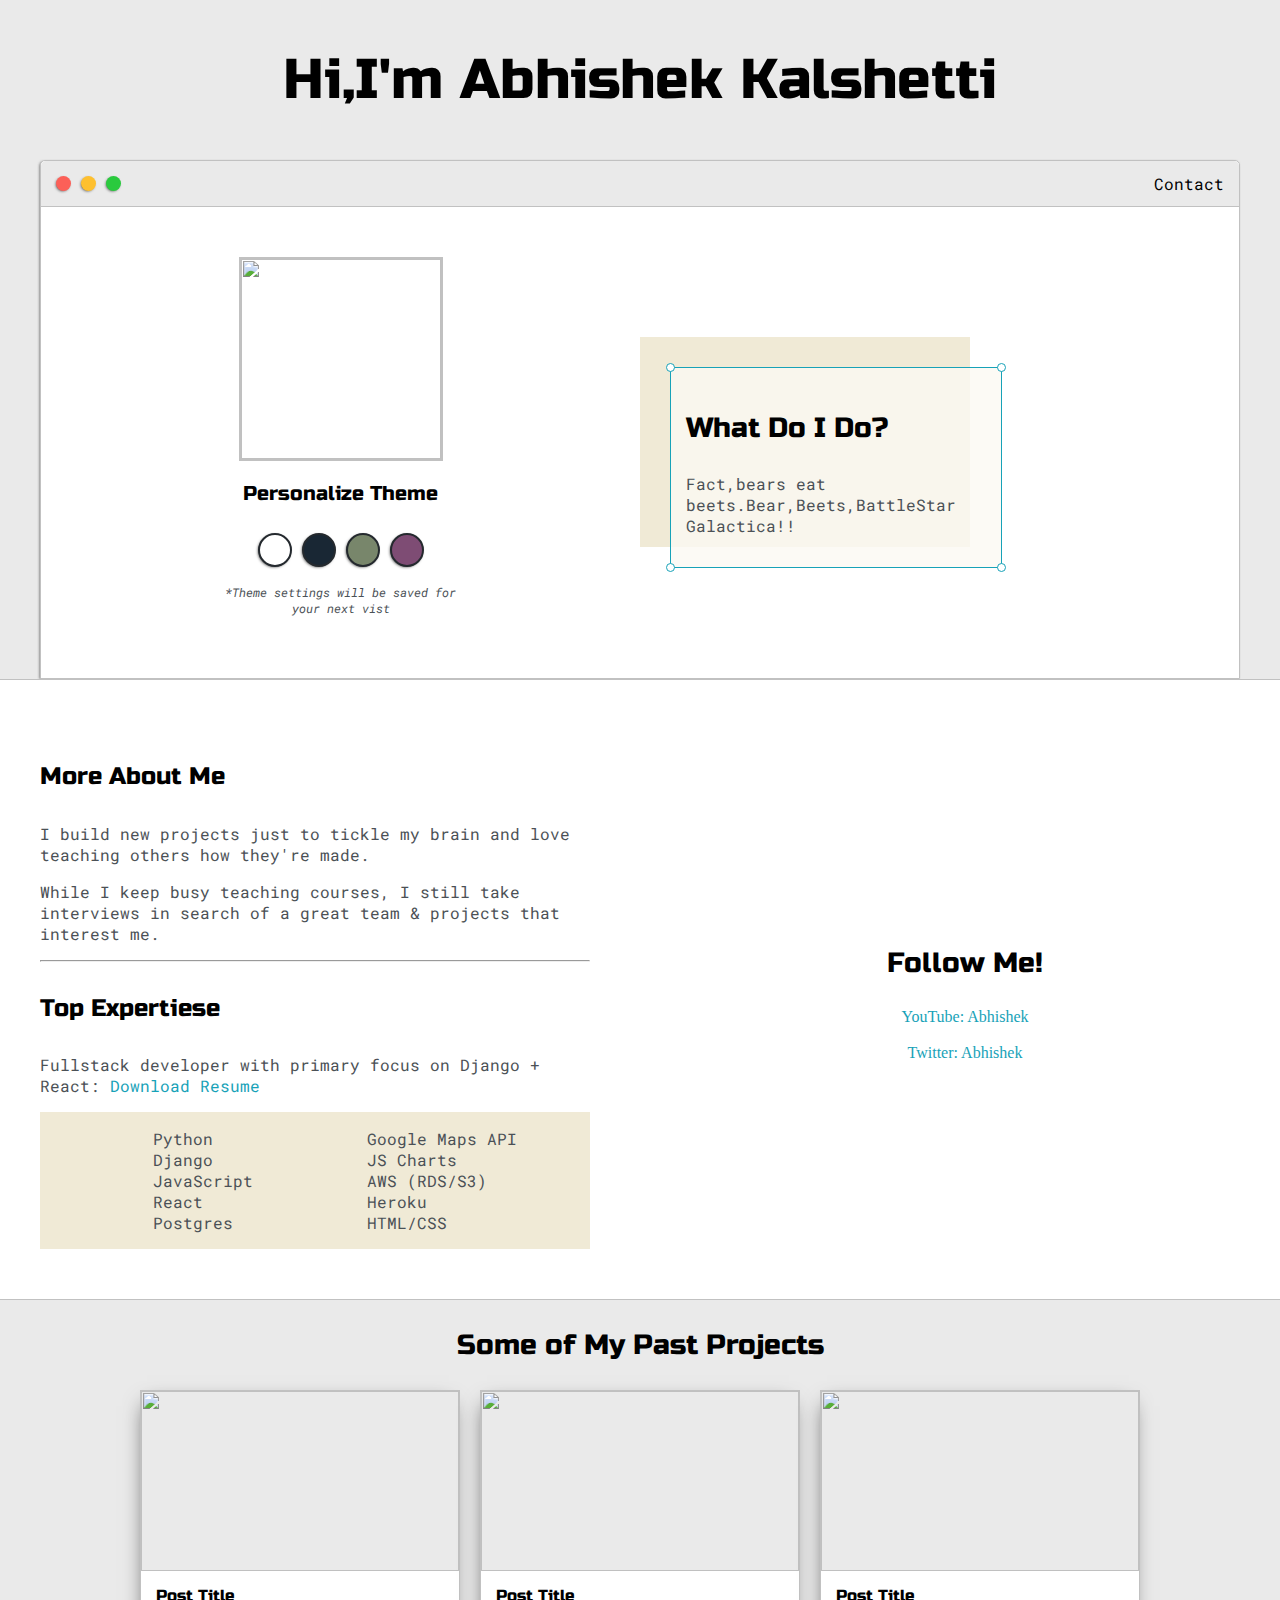
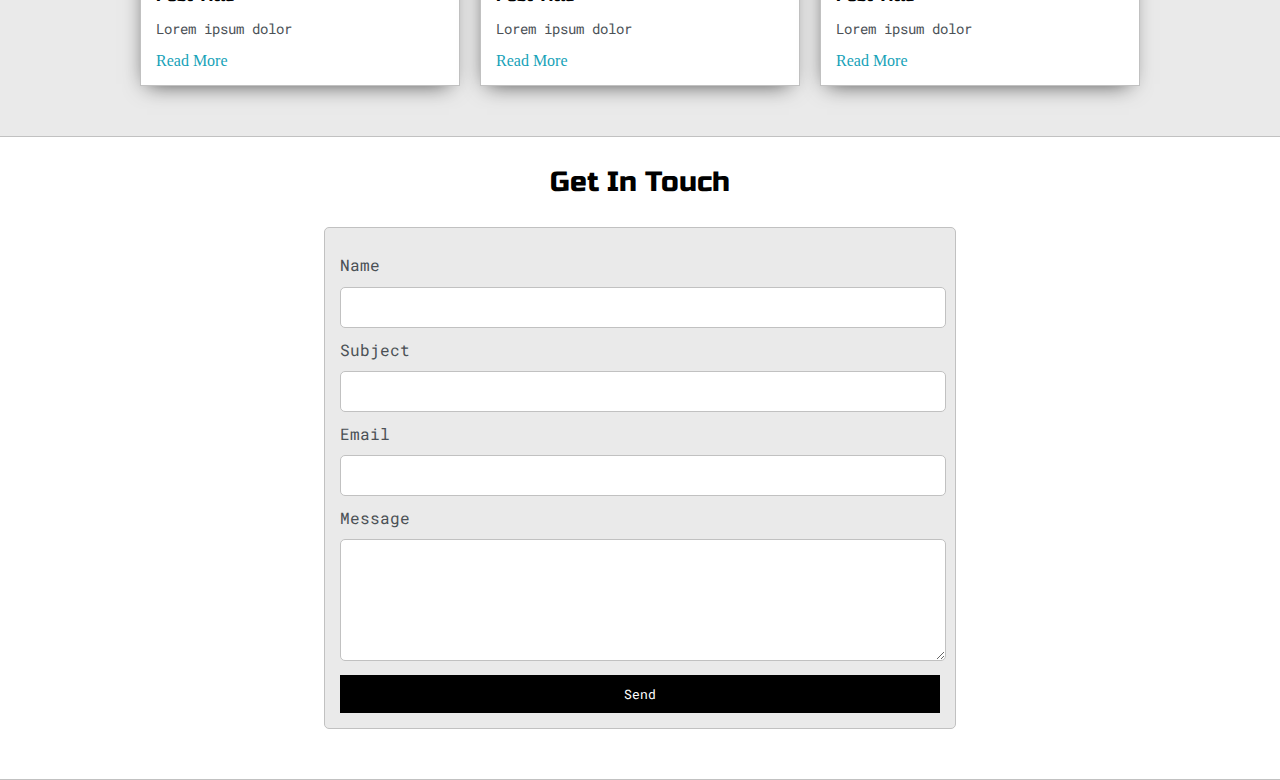
==== index.html @ d37646ea "Add files via upload" ====
<!DOCTYPE html>
<html lang="en">
<head>
    <meta charset="UTF-8">
    <meta name="viewport" content="width=device-width, initial-scale=1, maximum-scale=1, minimum-scale=1" />
    <title>Abhishek Kalshetti</title>
    <link href="https://fonts.googleapis.com/css2?family=Russo+One&display=swap" rel="stylesheet">
    <link href="https://fonts.googleapis.com/css2?family=Roboto+Mono:wght@500&family=Russo+One&display=swap" rel="stylesheet">

    <link rel="stylesheet" href="default.css">
    <!-- <link id="theme-style" rel="stylesheet" href="blue.css">  -->
    <link id="theme-style" rel="stylesheet" href="">
</head>
<body>
    <section class="s1">
        <div class="main-container">
            <div class="greeting-wrapper">
                <h1>Hi,I'm Abhishek Kalshetti</h1>
 
            </div>
            <div class="intro-wrapper">
                <div class="nav-wrapper">
                        <div class="dots-wrapper">
                            <div id="dot-1" class="browser-dot"></div>
                            <div id="dot-2" class="browser-dot"></div>
                            <div id="dot-3" class="browser-dot"></div>
                            
                            <div></div>
                        </div>
                        <div id="navigation">
                            <li><a href="#">Contact</a></li>
                            <!-- <li><a href="#">Contact</a></li> -->
                        </div>
                </div>
                <div class="left-column">
                    <img src="images/profile.jpeg" id="profile_pic" alt="">
                    <h5 style="text-align: center; line-height: 0;">Personalize Theme</h5>
                    <div id="theme-options-wrapper">
						<div data-mode="light" id="light-mode" class="theme-dot"></div>
						<div data-mode="blue" id="blue-mode" class="theme-dot"></div>
						<div data-mode="green" id="green-mode" class="theme-dot"></div>
                        <div data-mode="purple" id="purple-mode" class="theme-dot"></div>
                        
                    </div>
                    <p id="settings-note">*Theme settings will be saved for<br>your next vist</p>
            </div>
            <div class="right-column">
                <div id="preview-shadow">
                    <div id="preview">
                        <div id="corner-tl" class="corner"></div>
                        <div id="corner-tr" class="corner"></div>
                        <h3>What Do I Do?</h3>
                        <p>
                            Fact,bears eat beets.Bear,Beets,BattleStar Galactica!!
                        </p>
                        <div id="corner-br" class="corner"></div>
                                <div id="corner-bl" class="corner"></div>
                    </div>
                </div>
               
        </div>
            </div>
          
        </div>
    </section>
    <section class="s2">
        <div class="main-container">
            <div class="about-wrapper">
                <div class="about-me">
                    <h4>More About Me</h4>
                    <p>I build new projects just to tickle my brain and love teaching others how they're made.</p>
                    <p>While I keep busy teaching courses, I still take interviews in search of a great team & projects that interest me.

                    </p>
                    <hr>
                    <h4>Top Expertiese</h4>
                    <p>
                        Fullstack developer with primary focus on Django + React: <a target="_blank" href="Abhishek_Kalshetti_2021.pdf">Download Resume</a>
                    </p>
                    <div id="skills">
                        <ul>
							<li>Python</li>
							<li>Django</li>
							<li>JavaScript</li>
							<li>React</li>
							<li>Postgres</li>
						</ul>

						<ul>
							<li>Google Maps API</li>
							<li>JS Charts</li>
							<li>AWS (RDS/S3)</li>
							<li>Heroku</li>
							<li>HTML/CSS</li>
						</ul>
                    </div>
                </div>
               
                <div class="social-links">
                    <img id="social_img" src="images/about.jpg" alt="">
                    <h3>Follow Me!</h3>
                    <a target="_blank" href="https://www.youtube.com/c/dennisivy">YouTube: Abhishek</a>
					<br>
					<a target="_blank" href="https://twitter.com/dennisivy11">Twitter: Abhishek</a>
                </div>
            </div>
        </div>
    </section>
    <section class="s1">
        <div class="main-container">
            <h3 style="text-align: center;">Some of My Past Projects</h3>
            <div class="post-wrapper">
                <div>
                    <div class="post">
                        <img class="thumbnail" src="images/profile.jpeg" alt="">
                        <div class="post-preview">
                            <h6 class="post-title">Post Title</h6>
                            <p class="post-intro">Lorem ipsum dolor</p>
                            <a href="post.html">Read More</a>
                        </div>
                        
                    </div>
                </div>
               <div>
                <div class="post">
                    <img class="thumbnail" src="images/profile.jpeg" alt="">
                    <div class="post-preview">
                        <h6 class="post-title">Post Title</h6>
                        <p class="post-intro">Lorem ipsum dolor</p>
                        <a href="post.html">Read More</a>
                    </div>
                </div>
               </div>
              <div>
                <div class="post">
                    <img class="thumbnail" src="images/profile.jpeg" alt="">
                    <div class="post-preview">
                        <h6 class="post-title">Post Title</h6>
                        <p class="post-intro">Lorem ipsum dolor</p>
                        <a href="post.html">Read More</a>
                    </div>
                </div>
              </div>
               
            </div>
        </div>
    </section>
    <section class="s2">
        <div class="main-container">
            <h3  style="text-align: center;">Get In Touch</h3>
            <form action="" id="contact-form">
                <label>Name</label>
				<input class="input-field" type="text" name="name">

				<label>Subject</label>
				<input class="input-field" type="text" name="subject">

				<label>Email</label>
				<input class="input-field" type="text" name="email">

				<label>Message</label>
				<textarea class="input-field" name="message"></textarea>

                <input id="submit-btn" type="submit" value="Send">
            </form>
        </div>
    </section>
    <script type="text/javascript" src="script.js"></script>
</body>
</html>
---- default.css ----
:root{
    --mainColor:#eaeaea;
    --secondaryColor:#fff;
    --borderColor:#c1c1c1;
    --mainText:black;
    --secondaryText:#4b5156;
    --themeDotBorder:#24292e;
    --previewBg:rgb(251, 249, 243, 0.8);
    --previewShadow:#f0ead6;
    --btnColor:black; 
}
body *{
    transition: 2s;
}
html,body{
    padding: 0;
    margin: 0;
}
h1, h2, h3, h4, h5, h6, strong{
    color: var(--mainText);
    font-family: 'Russo One', sans-serif;
    font-weight: 500;
}
li{
    list-style: none;
}
p,li,span,label,input,textarea{
    color: var(--secondaryText);
    font-family: 'Roboto Mono', monospace;
}
a{
    text-decoration: none;
    color:#17a2b8;
}
#navigation{
    margin: 0;
    padding: 10px;
}
#navigation li{
	display: inline-block;
	margin-right: 5px;
	margin-left:5px;
}
ul{
    list-style: none;
}
h1 { font-size: 56px;}
h2 { font-size: 36px;}
h3 { font-size: 28px;}
h4 { font-size: 24px;}
h5 { font-size: 20px;}
h6 { font-size: 16px;}
.s1{
    background-color: var(--mainColor);
    border-bottom:1px solid var(--borderColor);
    overflow: auto;
}
.s2{
    background-color: var(--secondaryColor);
    border-bottom: 1px solid var(--borderColor);
    overflow: auto;
}
.main-container{
    width: 1200px;
    margin: 0 auto;
}
@media screen and (max-width:1200 px)
{
    .main-container{
        width: 95%;
    }
}
@media screen and (max-width:800 px)
{
    .intro-wrapper{
        
        grid-template-columns: 1fr;
        /* grid-template-rows: 3em 30em; */
        grid-template-areas: 
        'nav-wrapper'
        'left-column'
        'right-column'
        ;
    }
    .right-column{
        justify-content: center;
    }
}
.intro-wrapper{
    background-color: var(--secondaryColor);
    border: 1px solid var(--borderColor);
    border-radius:5px 5px 0 0;

    -webkit-box-shadow: -1px 1px 3px -1px rgba(0,0,0,0.75);
	-moz-box-shadow: -1px 1px 3px -1px rgba(0,0,0,0.75);
    box-shadow: -1px 1px 3px -1px rgba(0,0,0,0.75);
    display: grid;
    grid-template-columns: 1fr 1fr;
    /* grid-template-rows: 3em 30em; */
    grid-template-areas: 
    'nav-wrapper nav-wrapper'
    'left-column right-column'
    ;
}
.greeting-wrapper{
    display: grid;
    text-align: center;
    align-content: center;
    /* border: 2px dashed lightcoral ; */
    min-height: 10em;
}
.nav-wrapper{
	border-radius:5px 5px 0 0;
	grid-area:nav-wrapper;
	border-bottom: 1px solid var(--borderColor);
	display: flex;
	justify-content: space-between;
	align-items: center;
	background-color: var(--mainColor);
    /* border:1px dashed lightcoral; */
}
.left-column{
    padding-top: 50px;
    padding-bottom: 50px;
    grid-area: left-column;
    /* border:1px dashed lightcoral; */
}

#preview-shadow{
	background-color: var(--previewShadow);
	max-width: 300px;
	height: 180px;
	padding-left: 30px;
	padding-top: 30px;
}
#preview{
	width: 300px;
	border:1.5px solid #17a2b8;
	background-color: var(--previewBg);
	padding:15px;
	position: relative;
}

.right-column{
    grid-area: right-column;
    display: grid;
    padding-top: 50px;
    padding-bottom: 50px;
    align-items: center;
    /* border:1px dashed lightcoral; */
}
.dots-wrapper{
    display: flex;
    padding: 10px;
}
#dot-1{
	background-color:  #FC6058;
}

#dot-2{
	background-color:  #FEC02F;
}

#dot-3{
	background-color:  #2ACA3E;
}
#profile_pic{
	display: block;
	margin:0 auto;

	height: 200px;
	width: 200px;
	object-fit: cover;
	border:2px solid var(--borderColor);
}
#settings-note{
	font-size: 12px;
	font-style: italic;
	text-align: center;
}

.browser-dot{
    margin: 5px;
    background-color: black;
    height: 15px;
    width: 15px;
    border-radius: 50%;
    -webkit-box-shadow: -1px 1px 3px -1px rgba(0,0,0,0.75);
	-moz-box-shadow: -1px 1px 3px -1px rgba(0,0,0,0.75);
	box-shadow: -1px 1px 3px -1px rgba(0,0,0,0.75);
}
#theme-options-wrapper{
    display: flex;
    justify-content: center;
}
.theme-dot{
	height: 30px;
	width: 30px;
	background-color: black;
	border-radius: 50%;

	margin: 5px;
	border:2px solid var(--themeDotBorder);

	-webkit-box-shadow: -1px 1px 3px -1px rgba(0,0,0,0.75);
	-moz-box-shadow: -1px 1px 3px -1px rgba(0,0,0,0.75);
	box-shadow: -1px 1px 3px -1px rgba(0,0,0,0.75);

	cursor: pointer;
}
.theme-dot:hover{
    border-width:5px ;
}
#light-mode{
	background-color: #fff;
}

#blue-mode{
	background-color: #192734;
}

#green-mode{
	background-color: #78866b;
}

#purple-mode{
	background-color: #7E4C74;
}
.corner{
    height: 7px;
    width: 7px;
    border-radius:50% ;
    border:1.5px solid #17a2b8;
	background-color: #fff;
    position: absolute; 
    
}
#corner-tl{
	top:-5px;
	left: -5px
}

#corner-tr{
	top:-5px;
	right: -5px
}


#corner-br{
	bottom:-5px;
	right: -5px
}


#corner-bl{
	bottom:-5px;
	left: -5px
}
.about-wrapper{
	display: grid;
	grid-template-columns: repeat(auto-fit, minmax(320px, 1fr));
	padding-bottom: 50px;
	padding-top: 50px;
	gap:100px;
}
#skills{
    display: flex;
    justify-content: space-evenly;
    background-color: var(--previewShadow);
}
.social-links{
    display: grid;
    align-content: center;
    text-align: center;
}
#social_img{
    width: 100%;
}
.post{
	border:1px solid var(--borderColor);
	-webkit-box-shadow: -2px 7px 21px -9px rgba(0,0,0,0.75);
	-moz-box-shadow: -2px 7px 21px -9px rgba(0,0,0,0.75);
	box-shadow: -2px 7px 21px -9px rgba(0,0,0,0.75);
}
.post-preview{
    background-color: #fff;
    padding:15px ;
}
.post-title{
    color: black;
    margin: 0;
}
.post-intro{
	color:#4b5156;
	font-size: 14px;
}
.post-wrapper{
    display: grid;
    grid-template-columns: repeat(auto-fit,320px);
    gap: 20px;
    justify-content: center;
    padding-bottom:50px ;
}
.thumbnail{
    display:block ;
    object-fit: cover;
    /* justify-content:space-evenly ; */
    width: 100%;
    height: 180px;
}
#submit-btn{
	margin-top: 10px;
	width: 100%;
	padding-top: 10px;
	padding-bottom:10px; 
	color: #fff;
	background-color: var(--btnColor);
	border:none;
}
#contact-form{
	display: block;
	max-width: 600px;
	margin: 0 auto;
	border: 1px solid var(--borderColor);
	padding: 15px;
	border-radius: 5px;
	background-color: var(--mainColor);
	margin-bottom: 50px;

}
#contact-form{
	display: block;
	max-width: 600px;
	margin: 0 auto;
	border: 1px solid var(--borderColor);
	padding: 15px;
	border-radius: 5px;
	background-color: var(--mainColor);
	margin-bottom: 50px;

}
#navigation a{
	color:var(--mainText);
}
#contact-form label{
	line-height: 2.7em;
}

#contact-form textarea{
	min-height: 100px;
	font-size: 14px;
}

.input-field{
	width: 100%;
	padding-top: 10px;
	padding-bottom:10px; 
	background-color: var(--secondaryColor);
	border-radius: 5px;
	border:1px solid var(--borderColor);
	font-size: 14px;
}
---- blue.css ----
:root{
	--mainColor:#15202B;
	--secondaryColor:#192734;

	--borderColor:#164D56;

	--mainText:#fff;
	--secondaryText:#eeeeee;

	--themeDotBorder:#FFF;

	--previewBg:rgb(25, 39, 52, 0.8);
	--previewShadow:#111921;


	--buttonColor:#17a2b8;


}
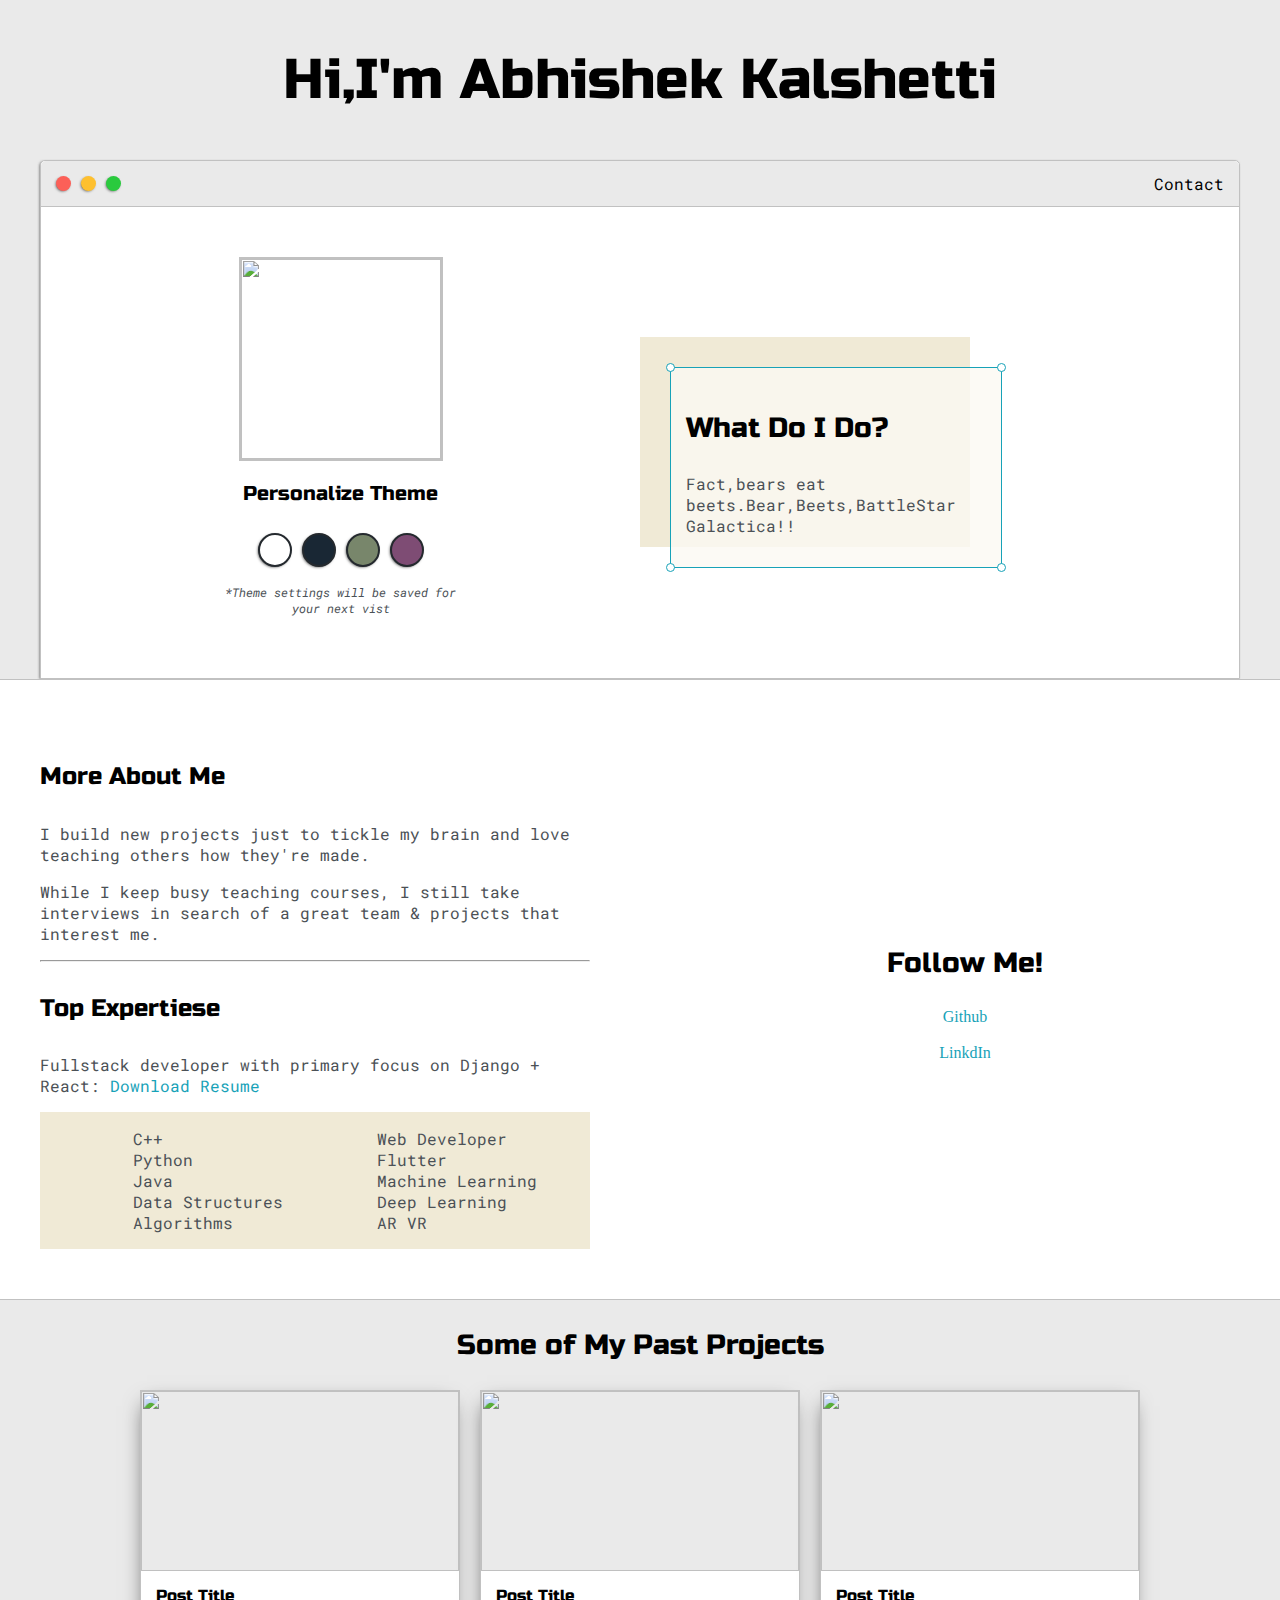
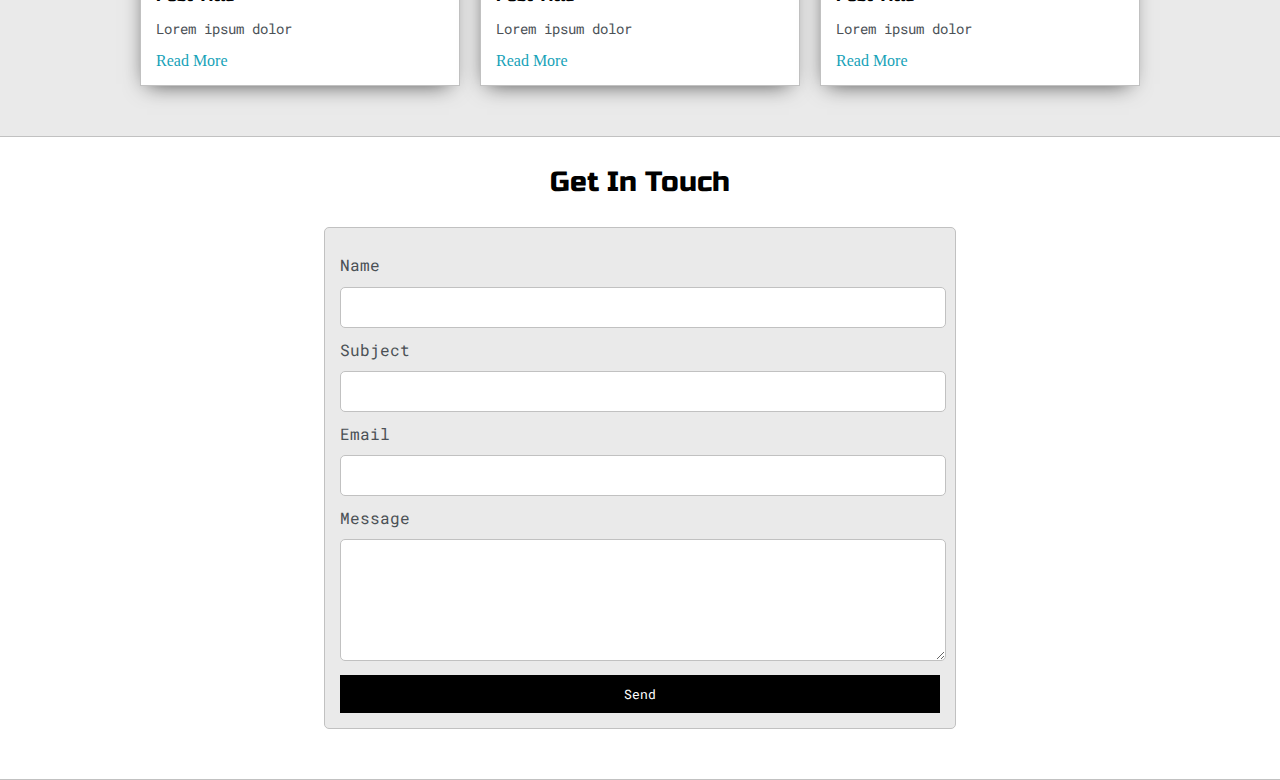
==== commit 362d6718: "Update index.html" ====
--- a/index.html
+++ b/index.html
@@ -28,7 +28,7 @@
                             <div></div>
                         </div>
                         <div id="navigation">
-                            <li><a href="#">Contact</a></li>
+                            <li><a href="index.html#contact">Contact</a></li>
                             <!-- <li><a href="#">Contact</a></li> -->
                         </div>
                 </div>
@@ -79,19 +79,19 @@
                     </p>
                     <div id="skills">
                         <ul>
+							<li>C++</li>
 							<li>Python</li>
-							<li>Django</li>
-							<li>JavaScript</li>
-							<li>React</li>
-							<li>Postgres</li>
+							<li>Java</li>
+							<li>Data Structures</li>
+							<li>Algorithms</li>
 						</ul>
 
 						<ul>
-							<li>Google Maps API</li>
-							<li>JS Charts</li>
-							<li>AWS (RDS/S3)</li>
-							<li>Heroku</li>
-							<li>HTML/CSS</li>
+							<li>Web Developer</li>
+							<li>Flutter</li>
+							<li>Machine Learning</li>
+							<li>Deep Learning</li>
+							<li>AR VR</li>
 						</ul>
                     </div>
                 </div>
@@ -99,9 +99,9 @@
                 <div class="social-links">
                     <img id="social_img" src="images/about.jpg" alt="">
                     <h3>Follow Me!</h3>
-                    <a target="_blank" href="https://www.youtube.com/c/dennisivy">YouTube: Abhishek</a>
+                    <a target="_blank" href="https://github.com/akshetti14">Github</a>
 					<br>
-					<a target="_blank" href="https://twitter.com/dennisivy11">Twitter: Abhishek</a>
+					<a target="_blank" href="https://www.linkedin.com/in/abhishek-kalshetti-1729b5194/">LinkdIn</a>
                 </div>
             </div>
         </div>
@@ -149,6 +149,7 @@
         <div class="main-container">
             <h3  style="text-align: center;">Get In Touch</h3>
             <form action="" id="contact-form">
+                <a name="contact"></a>
                 <label>Name</label>
 				<input class="input-field" type="text" name="name">
 
@@ -167,4 +168,4 @@
     </section>
     <script type="text/javascript" src="script.js"></script>
 </body>
-</html>+</html>
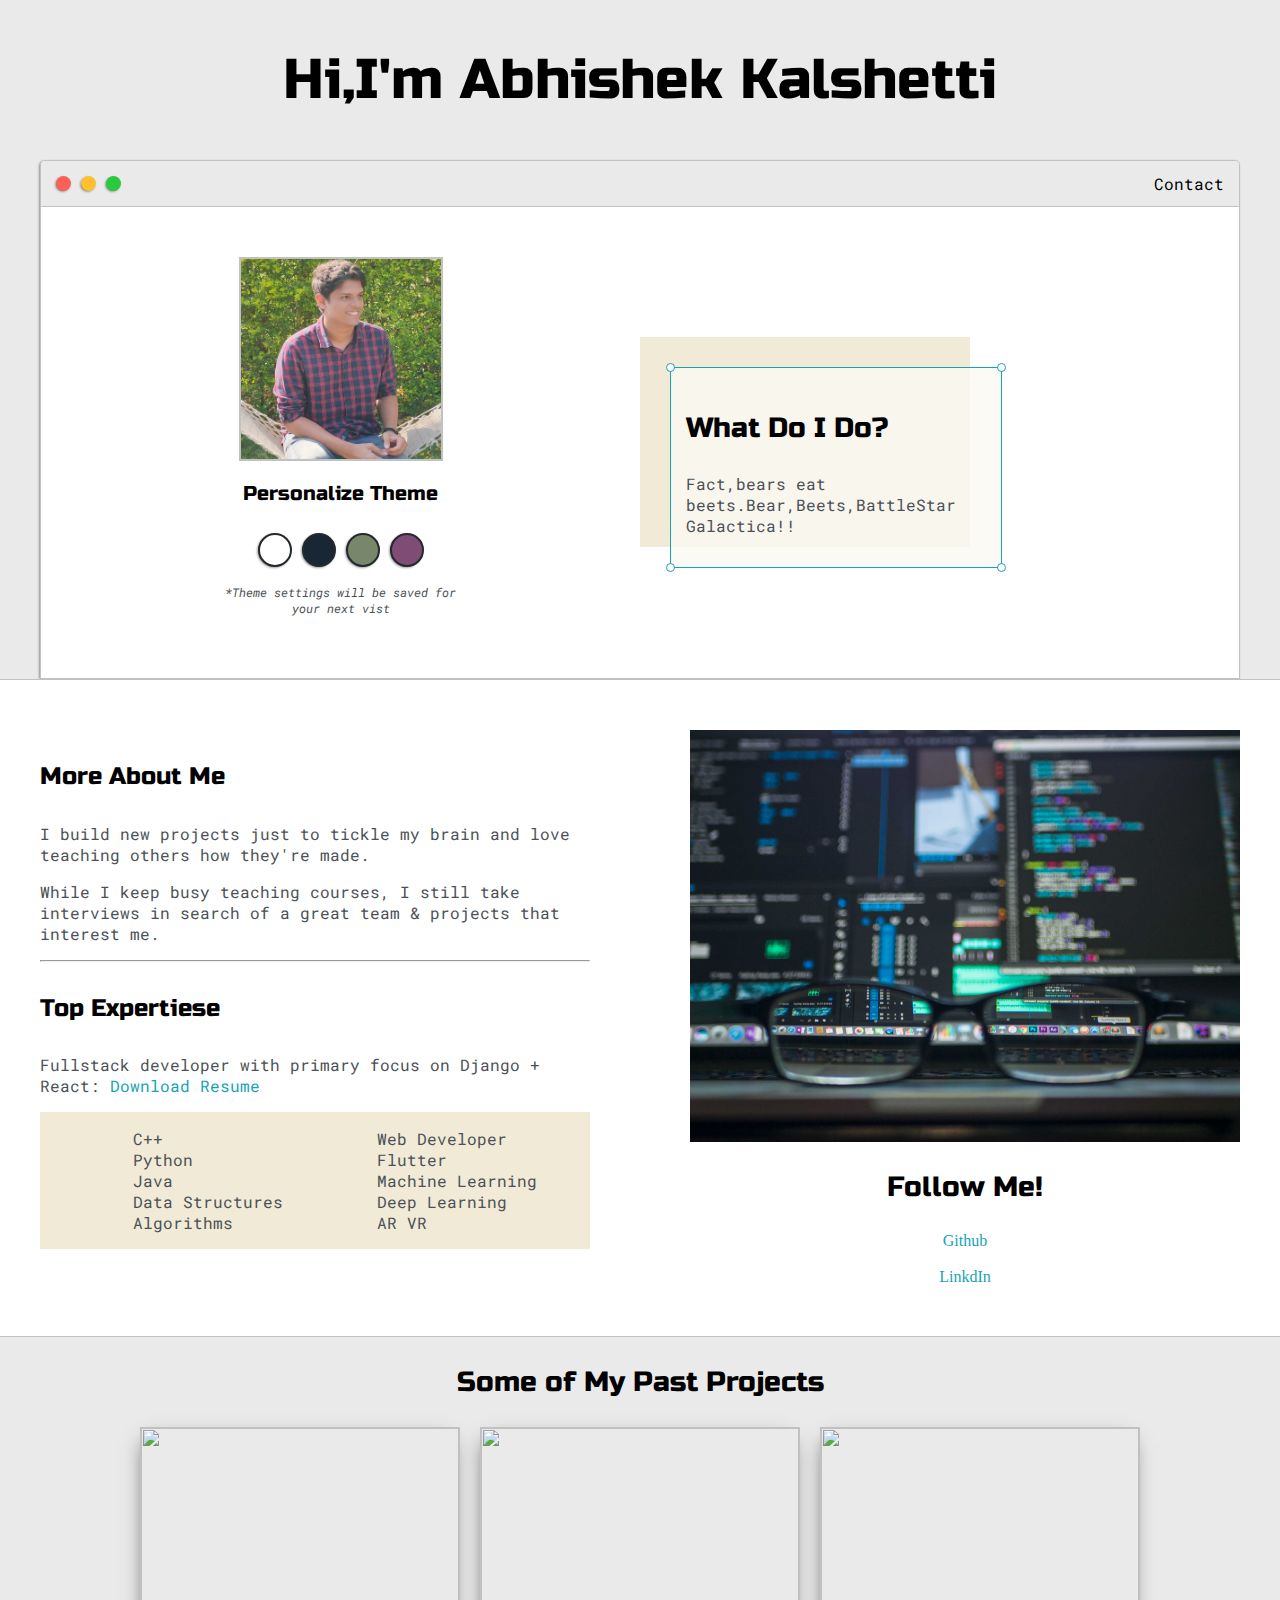
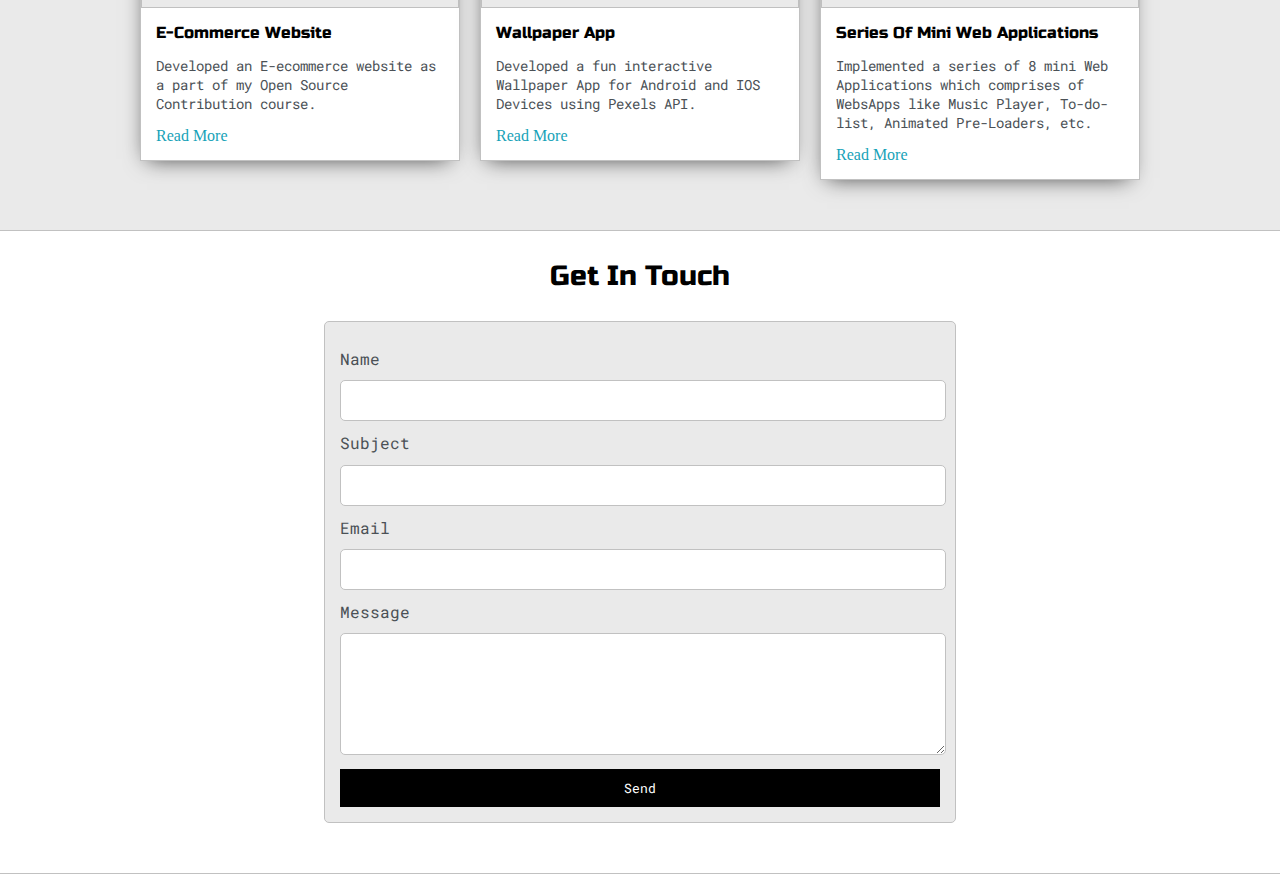
==== commit 05cae67e: "Update index.html" ====
--- a/index.html
+++ b/index.html
@@ -112,10 +112,10 @@
             <div class="post-wrapper">
                 <div>
                     <div class="post">
-                        <img class="thumbnail" src="images/profile.jpeg" alt="">
+                        <img class="thumbnail" src="images/ecom.jpg" alt="">
                         <div class="post-preview">
-                            <h6 class="post-title">Post Title</h6>
-                            <p class="post-intro">Lorem ipsum dolor</p>
+                            <h6 class="post-title">E-Commerce Website</h6>
+                            <p class="post-intro">Developed an E-ecommerce website as a part of my Open Source Contribution course.</p>
                             <a href="post.html">Read More</a>
                         </div>
                         
@@ -123,20 +123,22 @@
                 </div>
                <div>
                 <div class="post">
-                    <img class="thumbnail" src="images/profile.jpeg" alt="">
+                    <img class="thumbnail" src="images/pexel.jpg" alt="">
                     <div class="post-preview">
-                        <h6 class="post-title">Post Title</h6>
-                        <p class="post-intro">Lorem ipsum dolor</p>
+                        <h6 class="post-title">Wallpaper App</h6>
+                        <p class="post-intro">Developed a fun interactive Wallpaper App for Android and IOS
+                            Devices using Pexels API.</p>
                         <a href="post.html">Read More</a>
                     </div>
                 </div>
                </div>
               <div>
                 <div class="post">
-                    <img class="thumbnail" src="images/profile.jpeg" alt="">
+                    <img class="thumbnail" src="images/mini.jpg" alt="">
                     <div class="post-preview">
-                        <h6 class="post-title">Post Title</h6>
-                        <p class="post-intro">Lorem ipsum dolor</p>
+                        <h6 class="post-title">Series Of Mini Web Applications</h6>
+                        <p class="post-intro">Implemented a series of 8 mini Web Applications which comprises of
+                            WebsApps like Music Player, To-do-list, Animated Pre-Loaders, etc.</p>
                         <a href="post.html">Read More</a>
                     </div>
                 </div>
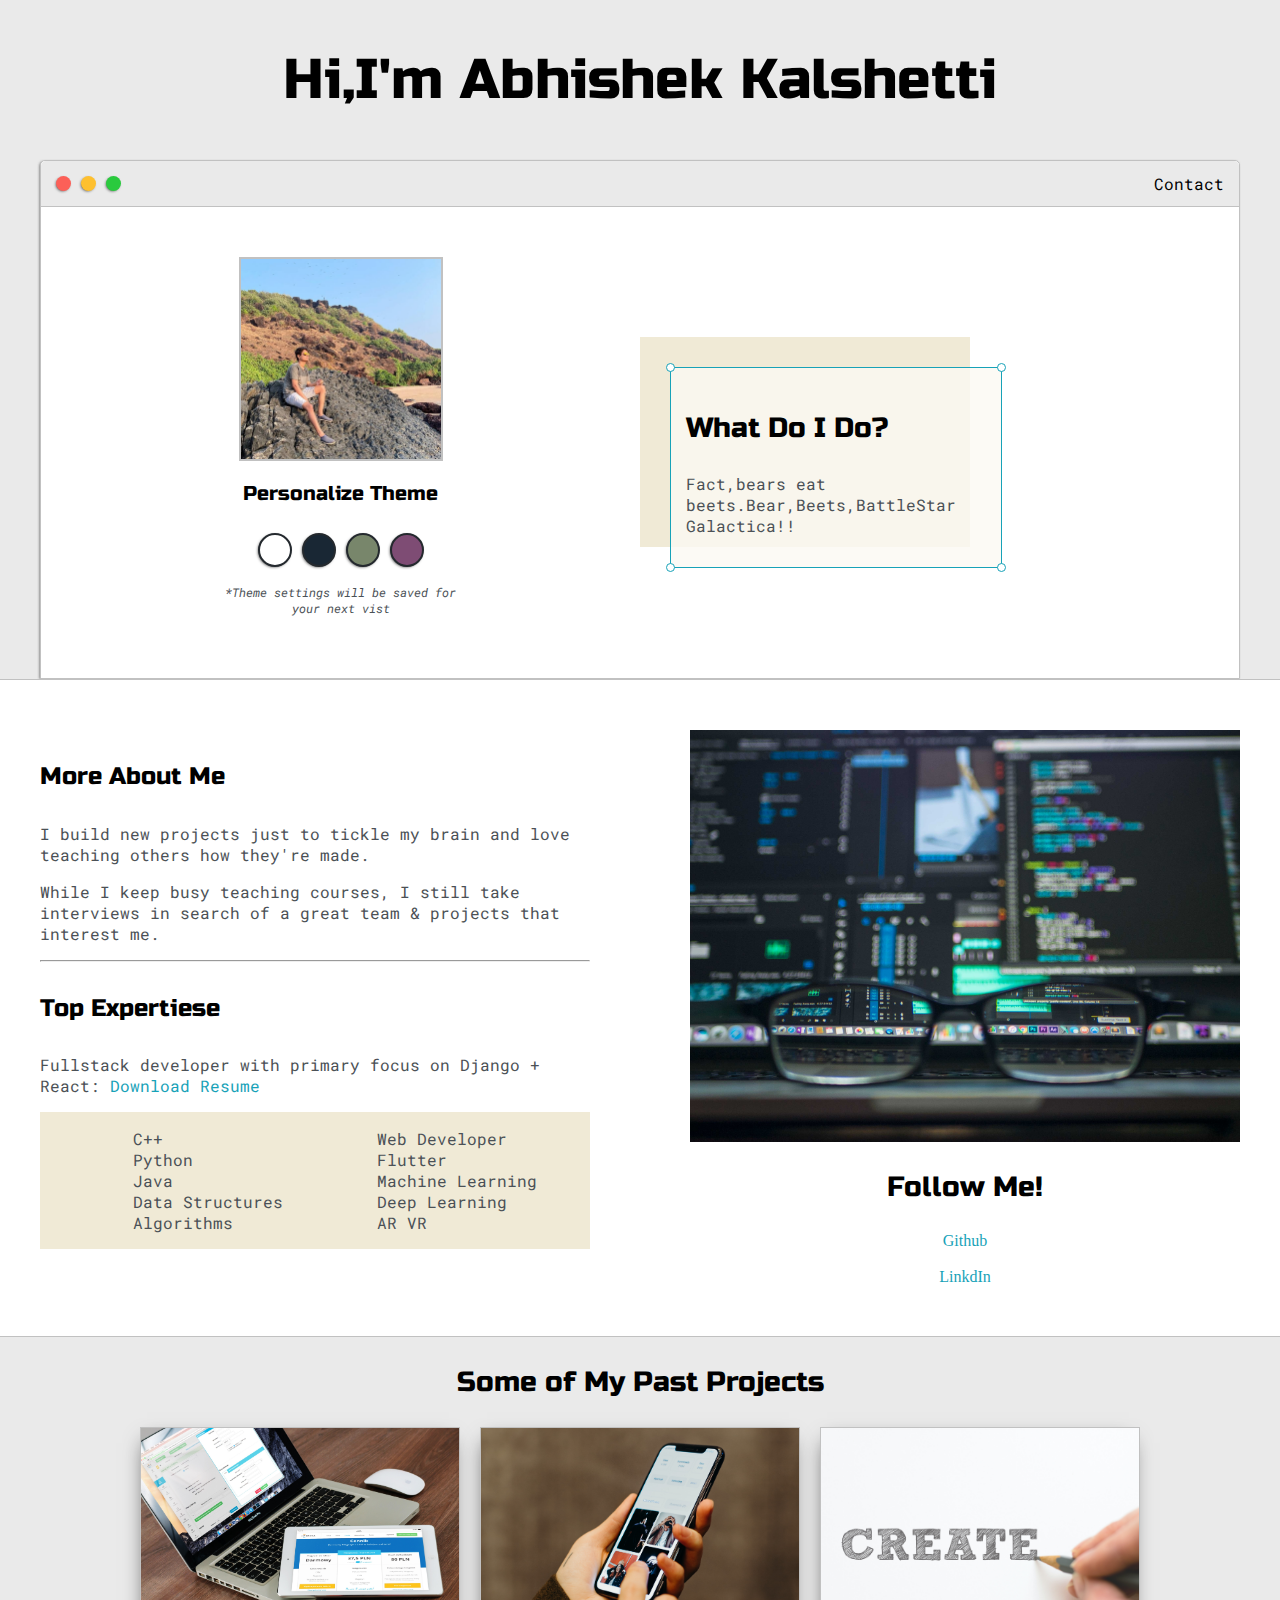
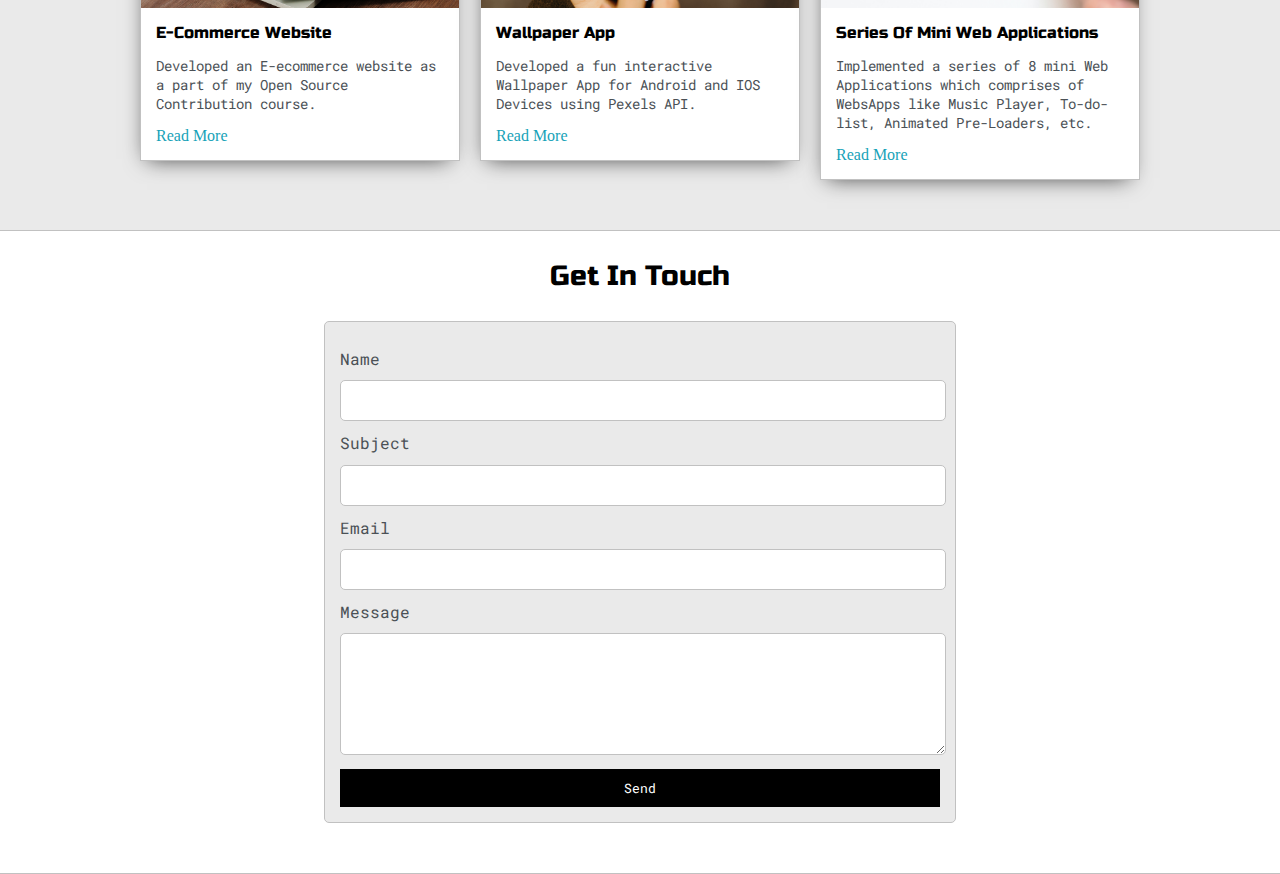
==== commit b6a08c5c: "Update index.html" ====
--- a/index.html
+++ b/index.html
@@ -33,7 +33,7 @@
                         </div>
                 </div>
                 <div class="left-column">
-                    <img src="images/profile.jpeg" id="profile_pic" alt="">
+                    <img src="images/profileport.jpeg" id="profile_pic" alt="">
                     <h5 style="text-align: center; line-height: 0;">Personalize Theme</h5>
                     <div id="theme-options-wrapper">
 						<div data-mode="light" id="light-mode" class="theme-dot"></div>
--- a/default.css
+++ b/default.css
@@ -15,6 +15,7 @@
 html,body{
     padding: 0;
     margin: 0;
+    scroll-behavior: smooth;
 }
 h1, h2, h3, h4, h5, h6, strong{
     color: var(--mainText);
@@ -64,28 +65,7 @@
     width: 1200px;
     margin: 0 auto;
 }
-@media screen and (max-width:1200 px)
-{
-    .main-container{
-        width: 95%;
-    }
-}
-@media screen and (max-width:800 px)
-{
-    .intro-wrapper{
-        
-        grid-template-columns: 1fr;
-        /* grid-template-rows: 3em 30em; */
-        grid-template-areas: 
-        'nav-wrapper'
-        'left-column'
-        'right-column'
-        ;
-    }
-    .right-column{
-        justify-content: center;
-    }
-}
+
 .intro-wrapper{
     background-color: var(--secondaryColor);
     border: 1px solid var(--borderColor);
@@ -360,3 +340,40 @@
 	border:1px solid var(--borderColor);
 	font-size: 14px;
 }
+@media screen and (max-width: 1200px){
+	.main-container{
+		width: 95%;
+	}
+}
+
+@media screen and (max-width: 800px){
+	.intro-wrapper{
+		grid-template-columns: 1fr;
+		grid-template-areas: 
+			'nav-wrapper'
+			'left-column'
+			'right-column'
+		;
+	}
+
+	.right-column{
+		justify-content: center;
+	}
+
+}
+
+@media screen and (max-width: 400px){
+	#preview-shadow{
+		max-width: 280px;
+		height: 180px;
+		padding-left: 10px;
+		padding-top: 10px;
+	}
+
+	#preview{
+		width: 280px;
+
+	}
+
+}
+
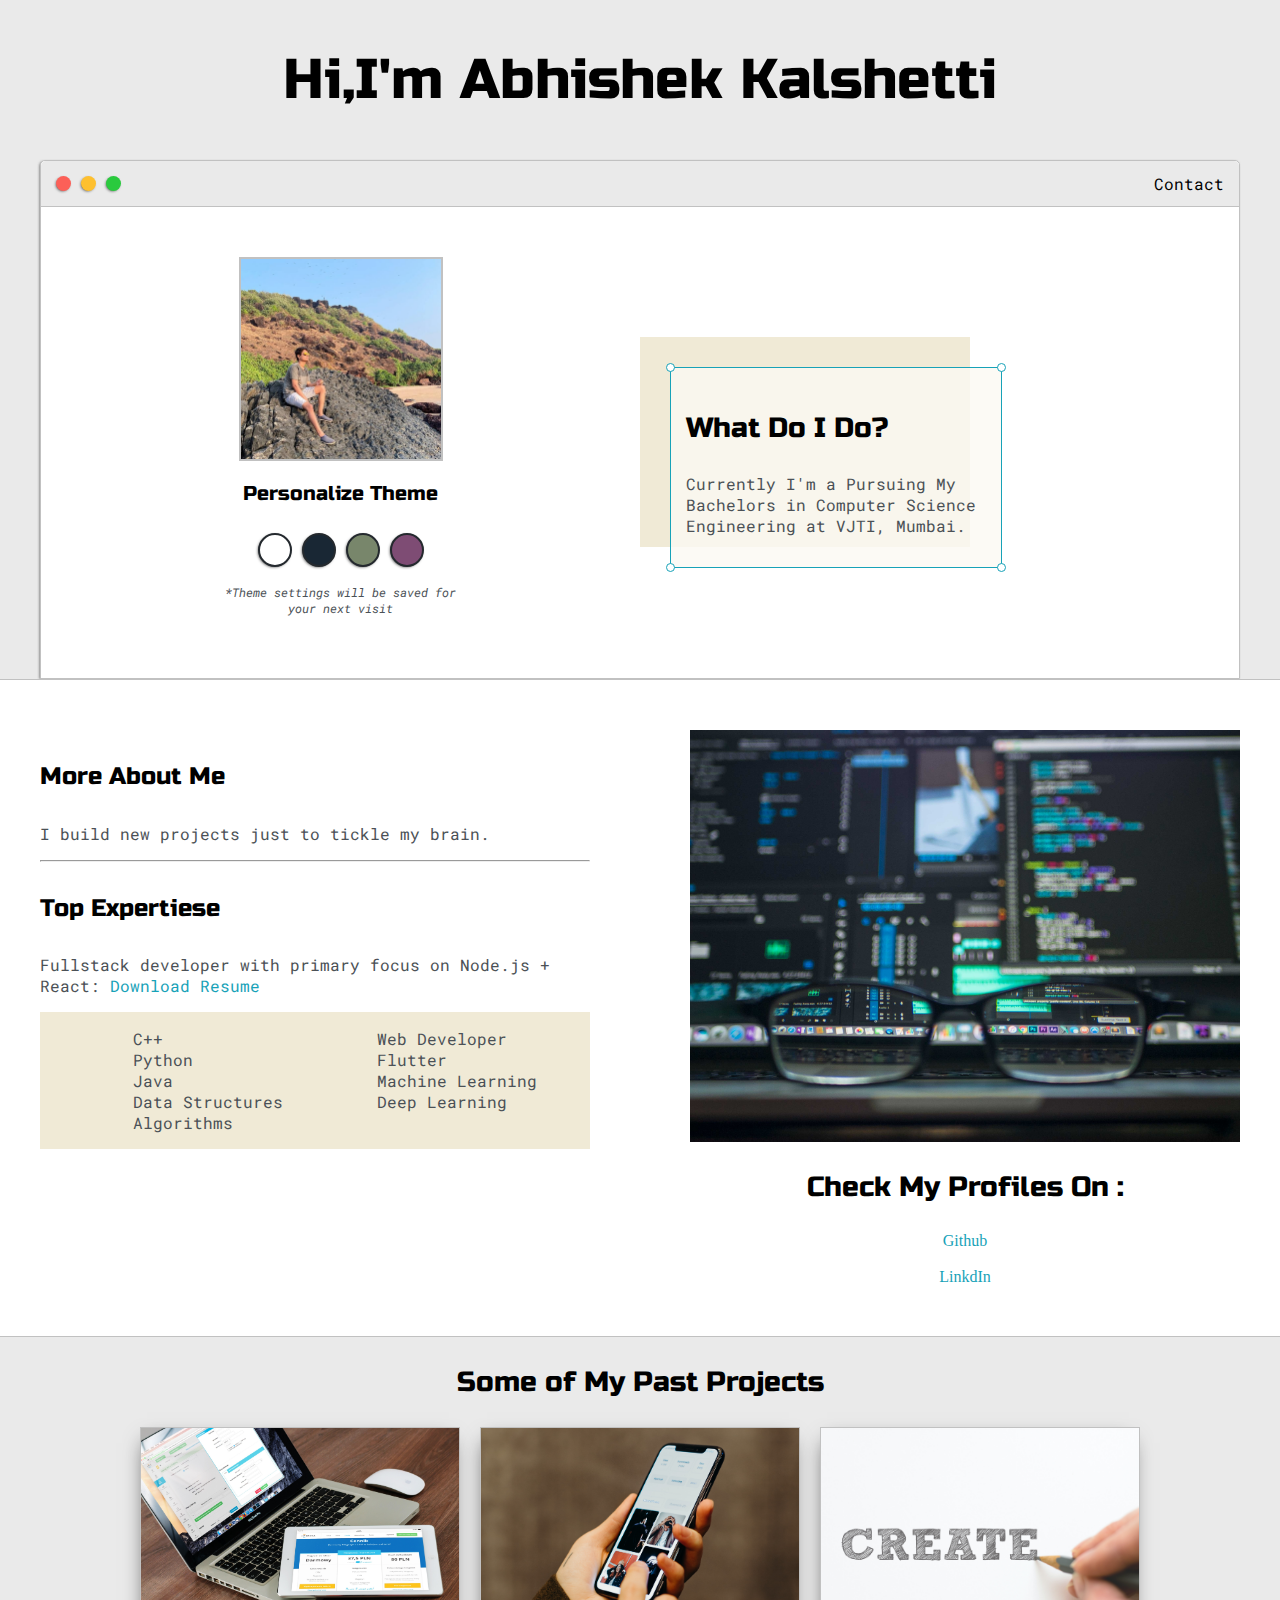
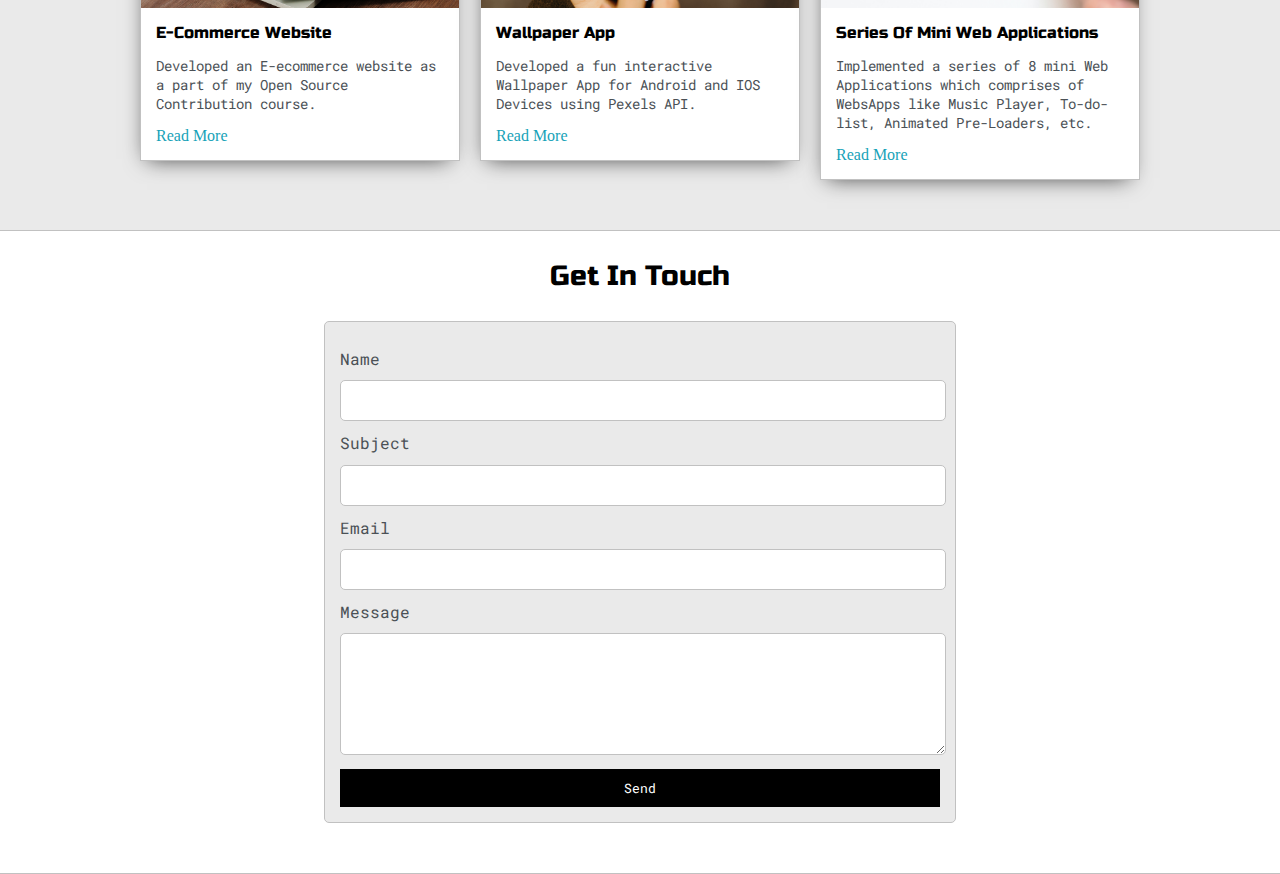
==== commit 82cac4f0: "Add files via upload" ====
--- a/index.html
+++ b/index.html
@@ -42,7 +42,7 @@
                         <div data-mode="purple" id="purple-mode" class="theme-dot"></div>
                         
                     </div>
-                    <p id="settings-note">*Theme settings will be saved for<br>your next vist</p>
+                    <p id="settings-note">*Theme settings will be saved for<br>your next visit</p>
             </div>
             <div class="right-column">
                 <div id="preview-shadow">
@@ -51,7 +51,7 @@
                         <div id="corner-tr" class="corner"></div>
                         <h3>What Do I Do?</h3>
                         <p>
-                            Fact,bears eat beets.Bear,Beets,BattleStar Galactica!!
+                            Currently I'm a Pursuing My Bachelors in Computer Science Engineering at VJTI, Mumbai.
                         </p>
                         <div id="corner-br" class="corner"></div>
                                 <div id="corner-bl" class="corner"></div>
@@ -68,14 +68,14 @@
             <div class="about-wrapper">
                 <div class="about-me">
                     <h4>More About Me</h4>
-                    <p>I build new projects just to tickle my brain and love teaching others how they're made.</p>
-                    <p>While I keep busy teaching courses, I still take interviews in search of a great team & projects that interest me.
-
+                    <p>I build new projects just to tickle my brain.</p>
+                    <p>
+                        
                     </p>
                     <hr>
                     <h4>Top Expertiese</h4>
                     <p>
-                        Fullstack developer with primary focus on Django + React: <a target="_blank" href="Abhishek_Kalshetti_2021.pdf">Download Resume</a>
+                        Fullstack developer with primary focus on Node.js + React: <a target="_blank" href="Abhishek_Kalshetti_2021.pdf">Download Resume</a>
                     </p>
                     <div id="skills">
                         <ul>
@@ -91,14 +91,14 @@
 							<li>Flutter</li>
 							<li>Machine Learning</li>
 							<li>Deep Learning</li>
-							<li>AR VR</li>
+							<!-- <li>AR VR</li> -->
 						</ul>
                     </div>
                 </div>
                
                 <div class="social-links">
                     <img id="social_img" src="images/about.jpg" alt="">
-                    <h3>Follow Me!</h3>
+                    <h3>Check My Profiles On :</h3>
                     <a target="_blank" href="https://github.com/akshetti14">Github</a>
 					<br>
 					<a target="_blank" href="https://www.linkedin.com/in/abhishek-kalshetti-1729b5194/">LinkdIn</a>
@@ -128,7 +128,7 @@
                         <h6 class="post-title">Wallpaper App</h6>
                         <p class="post-intro">Developed a fun interactive Wallpaper App for Android and IOS
                             Devices using Pexels API.</p>
-                        <a href="post.html">Read More</a>
+                        <a href="post1.html">Read More</a>
                     </div>
                 </div>
                </div>
@@ -139,7 +139,7 @@
                         <h6 class="post-title">Series Of Mini Web Applications</h6>
                         <p class="post-intro">Implemented a series of 8 mini Web Applications which comprises of
                             WebsApps like Music Player, To-do-list, Animated Pre-Loaders, etc.</p>
-                        <a href="post.html">Read More</a>
+                        <a href="post2.html">Read More</a>
                     </div>
                 </div>
               </div>
@@ -170,4 +170,4 @@
     </section>
     <script type="text/javascript" src="script.js"></script>
 </body>
-</html>
+</html>--- a/default.css
+++ b/default.css
@@ -10,7 +10,7 @@
     --btnColor:black; 
 }
 body *{
-    transition: 2s;
+    transition: 0.5s;
 }
 html,body{
     padding: 0;
